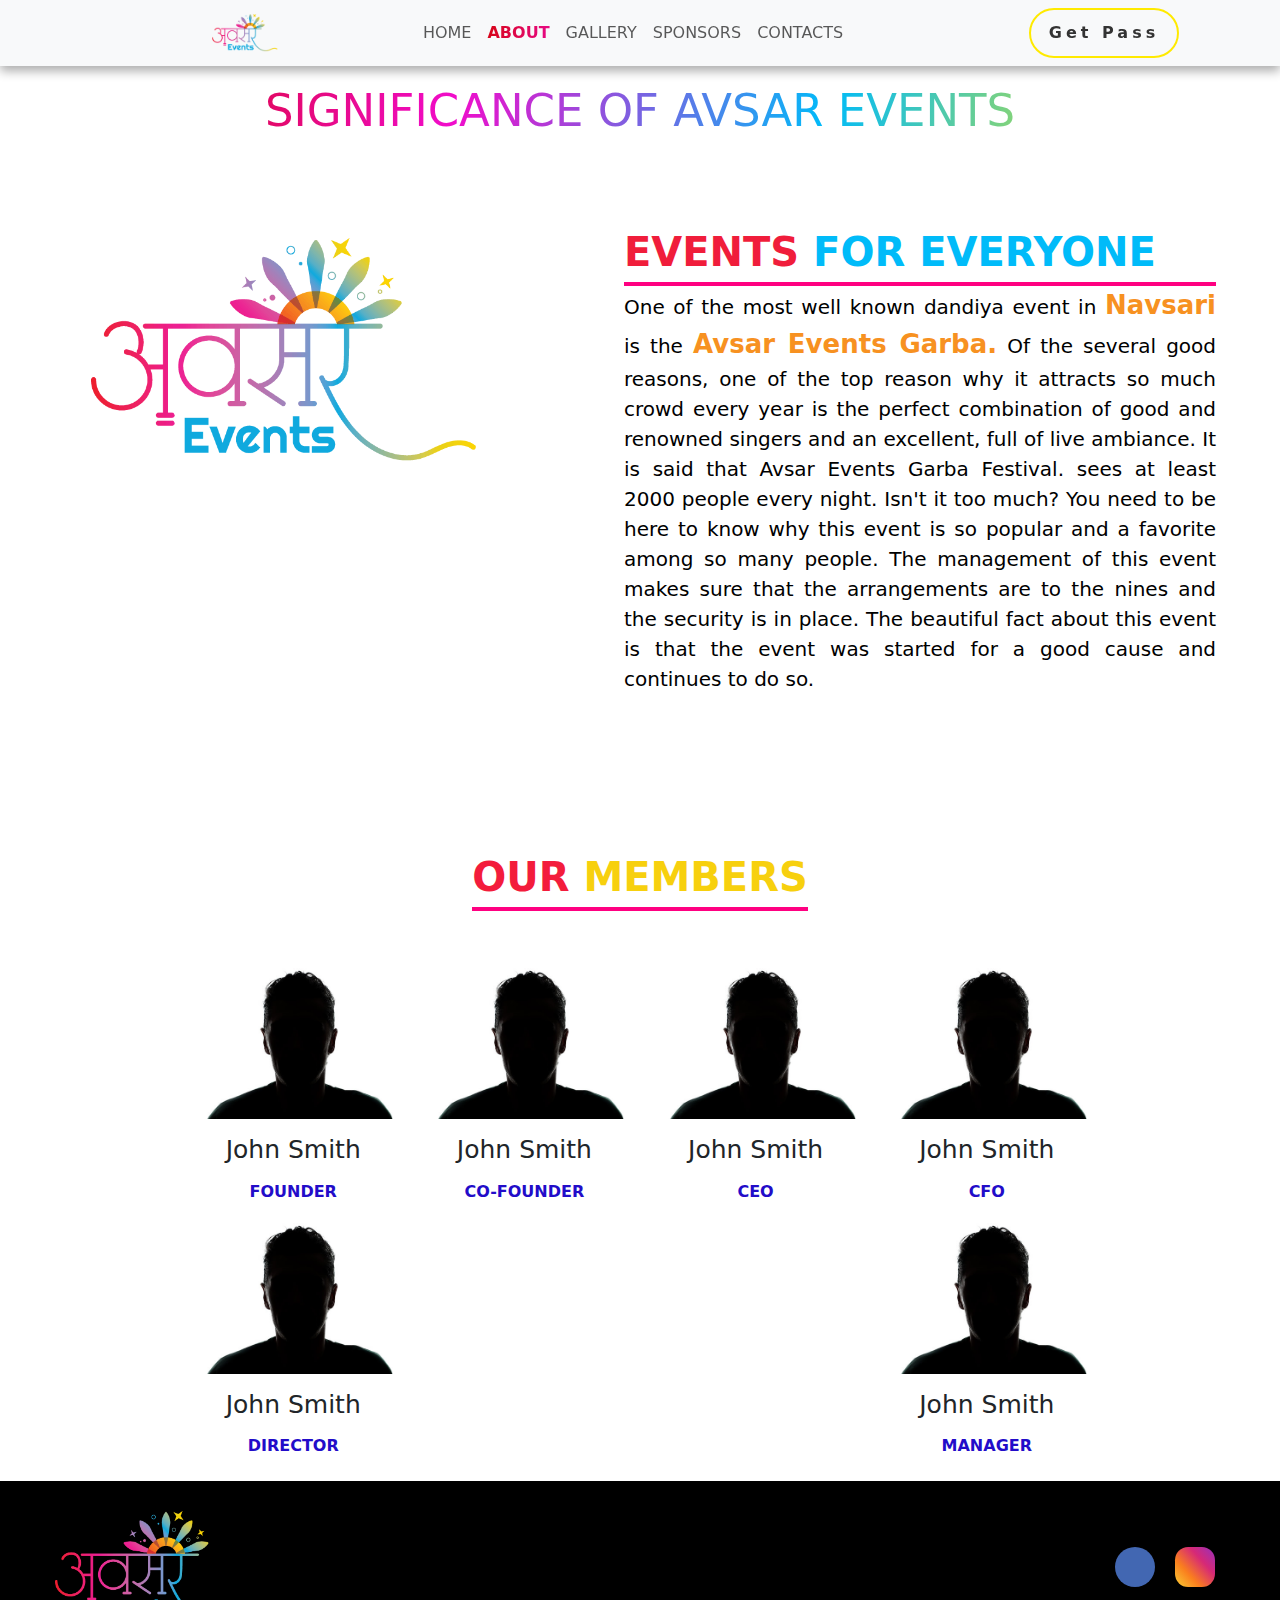
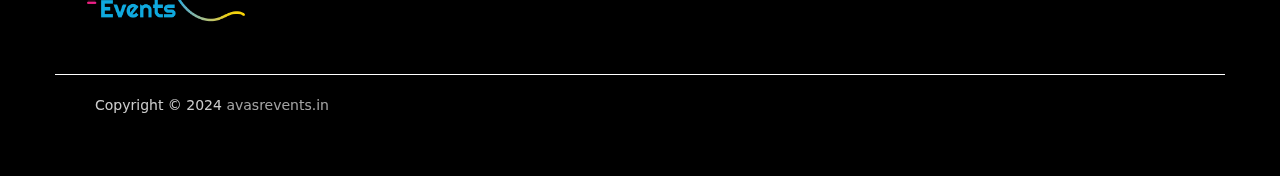
==== assests/pages/about.html @ a4a7842e "changes in about" ====
<!DOCTYPE html>
<html lang="en">

<head>
  <meta charset="UTF-8">
  <meta name="viewport" content="width=device-width, initial-scale=1.0">
  <title>About Us</title>
  <link rel="icon" type="image/x-icon" href="/assests/img/avsar-favicon.png">

  <!-- bootstrap-link -->
  <link href="https://cdn.jsdelivr.net/npm/bootstrap@5.3.3/dist/css/bootstrap.min.css" rel="stylesheet"
    integrity="sha384-QWTKZyjpPEjISv5WaRU9OFeRpok6YctnYmDr5pNlyT2bRjXh0JMhjY6hW+ALEwIH" crossorigin="anonymous">

  <link rel="stylesheet" href="https://cdnjs.cloudflare.com/ajax/libs/font-awesome/6.5.2/css/all.min.css"
    integrity="sha512-SnH5WK+bZxgPHs44uWIX+LLJAJ9/2PkPKZ5QiAj6Ta86w+fsb2TkcmfRyVX3pBnMFcV7oQPJkl9QevSCWr3W6A=="
    crossorigin="anonymous" referrerpolicy="no-referrer" />

  <link rel="stylesheet" href="/assests/css/about.css">

</head>

<body>

  <nav class="navbar col-12 navbar-expand-lg bg-body-tertiary position-fixed">
    <div class="container-fluid nav-contain d-flex justify-content-center">
      <div class="position-relative col-lg-3 d-flex">
        <a class="navbar-brand ms-lg-auto col-md-5 col-6" href="index.html"><img
            class="position-relative top-0 start-50 translate-middle-x col-lg-6 col-md-3 col-sm-4 col-5"
            src="/assests/img/Avsar-logo.png" alt="logo"></a>
        <button class="navbar-toggler col-md-10 col-6 position-relative end-0 collapsed" type="button"
          data-bs-toggle="collapse" data-bs-target="#navbarNavDropdown" aria-controls="navbarNavDropdown"
          aria-expanded="false" aria-label="Toggle navigation">
          <span class="navbar-toggler-icon"></span>
        </button>
      </div>
      <div class="navbar-collapse col-8 collapse" id="navbarNavDropdown">
        <ul class="navbar-nav m-auto my-2 my-lg-0 d-flex justify-content-center">
          <li class="nav-item">
            <a class="nav-link" href="/index.html">HOME</a>
          </li>
          <li class="nav-item">
            <a class="nav-link active"  aria-current="page" href="/assests/pages/about.html">ABOUT</a>
          </li>
          <li class="nav-item">
            <a class="nav-link" href="/assests/pages/gallery.html">GALLERY</a>
          </li>
          <li class="nav-item">
            <a class="nav-link" href="/assests/pages/sponsors.html">SPONSORS</a>
          </li>
          <li class="nav-item">
            <a class="nav-link" href="/assests/pages/contact.html">CONTACTS</a>
          </li>
        </ul>
        <a class="button type1 m-lg-auto m-auto" href='/assests/pages/booking.html'>
          <span class="btn-txt">Get Pass</span>
        </a>
      </div>
    </div>
  </nav>
  <div class="container-background">
  <h1 class="name">SIGNIFICANCE OF AVSAR EVENTS</h1>
  <!-- -----------------------------------------------company---------------------------------------------------------------- -->
  <div class="company">
    <div class="img">
      <img class="about-img" src="/assests/img/Avsar-logo.png" alt="" />
    </div>
    <div class="company-info">
      <span>EVENTS <span class="our">FOR EVERYONE</span></span>
      <p>
        One of the most well known dandiya event in <b>Navsari</b> is the <b>Avsar Events Garba.</b> Of the several good
        reasons, one of the top reason why it attracts so much crowd every year is the perfect combination of good and
        renowned singers and an excellent, full of live ambiance. It is said that Avsar Events Garba Festival. sees at
        least 2000 people every night. Isn't it too much? You need to be here to know why this event is so popular and a
        favorite among so many people. The management of this event makes sure that the arrangements are to the nines
        and the security is in place. The beautiful fact about this event is that the event was started for a good cause
        and continues to do so. </p>

      ​<br><br>

      <!-- <p>
        The money that is raised from this event is given to charitable trusts and organizations all across the city. It
        takes place in <b>ramzaat 2024,</b> <b>Z Farm</b> every year and you need to book your tickets well in advance.
        They have their very own Instagram page and also a website that you can contact for bookings. This event has
        proved to be a great success for them since the last 2 years. The most important highlights of the <b>Avsar
          Events Garba Festival</b> are not just the dancers but also the decoration of the place that is done so
        beautifully for Navratri. 6000 male and female dancers register online for this event and it also has 70
        different cuisines being served at different stalls. Each day, the committee members distribute prizes for
        winners of the varied competitions that they hold all the nine days. <b>ramzaat 2024</b> is upcoming garba and
        dandiya event in <b>Navsari</b> In fact their website also reads a tagline- Fundraising for improved quality of
        life of the poor and vulnerable. Now, if not for the love of dance and this festival, you could be a part of
        this good cause at least and do your bit. <b>Avsar Events Garba Festival</b> is best garba and dandiya in
        Navsari.
      </p> -->
    </div>

    
  </div>

  <div class="about-gif">
    <img src="/assests/img/aboutpg.gif" alt="">
    <img src="/assests/img/ramzat-pg.gif" alt="">
  </div>

  <!-- ---------------------------------------------------------------------------------------------------------------------- -->
  <!-- ----------------------------------------------------team-------------------------------------------------------------- -->
  
  <div class="team">
    <span>OUR <span class="ourtm">MEMBERS</span></span>
  </div>
  <div class="teamcontainer">
    <div class="card">
      <img class="card-img" src="/assests/img/360_F_113462123_n9fPVrYHbfzjua7uuf0tXkwCOELtn64R.jpg" alt="">
      <h5 class="head-name">John Smith</h5>
      <span class="role">Founder</span>
    </div>

    <div class="card">
      <img class="card-img" src="/assests/img/360_F_113462123_n9fPVrYHbfzjua7uuf0tXkwCOELtn64R.jpg" alt="">
      <h5 class="head-name">John Smith</h5>
      <span class="role">Co-Founder</span>
    </div>

    <div class="card">
      <img class="card-img" src="/assests/img/360_F_113462123_n9fPVrYHbfzjua7uuf0tXkwCOELtn64R.jpg" alt="">
      <h5 class="head-name">John Smith</h5>
      <span class="role">CEO</span>
    </div>

    <div class="card">
      <img class="card-img" src="/assests/img/360_F_113462123_n9fPVrYHbfzjua7uuf0tXkwCOELtn64R.jpg" alt="">
      <h5 class="head-name">John Smith</h5>
      <span class="role">CFO</span>
    </div>

    <div class="card">
      <img class="card-img" src="/assests/img/360_F_113462123_n9fPVrYHbfzjua7uuf0tXkwCOELtn64R.jpg" alt="">
      <h5 class="head-name">John Smith</h5>
      <span class="role">Director</span>
    </div>

    <div class="card">
      <img class="card-img" src="/assests/img/360_F_113462123_n9fPVrYHbfzjua7uuf0tXkwCOELtn64R.jpg" alt="">
      <h5 class="head-name">John Smith</h5>
      <span class="role">Manager</span>
    </div>
  </div>

 
  </div>

  <!-- ----------------------------------------------------Sponsore-------------------------------------------------------------- -->
  <!-- <div class="sponsor">
    <span>OUR <span class="ourspons">SPONSORS</span></span>
  </div>
  <div class="sponscontainer">
    <div class="spons-card">
      <img class="spons-img" src="/assests/img/election.jpg" alt="">
      <h5 class="head-name">John Smith</h5>
      <span class="role">Marketing Solver</span>
    </div>

    <div class="spons-card">
      <img class="spons-img" src="/assests/img/NAVSARI.png" alt="">
      <h5 class="head-name">John Smith</h5>
      <span class="role">Navsari360</span>
    </div>

    <div class="spons-card">
      <img class="spons-img" src="/assests/img/images (1).png" alt="">
      <h5 class="head-name">John Smith</h5>
      <span class="role">Buddy's</span>
    </div>

    <div class="spons-card">
      <img class="spons-img" src="/assests/img/jp.png" alt="">
      <h5 class="head-name">John Smith</h5>
      <span class="role">J. P. Biscuite</span>
    </div>

    <div class="spons-card">
      <img class="spons-img" src="/assests/img/goldy.jpg" alt="">
      <h5 class="head-name">John Smith</h5>
      <span class="role">Goldy Solar</span>
    </div>

    <div class="spons-card">
      <img class="spons-img" src="/assests/img/real (2).jpg" alt="">
      <h5 class="head-name">John Smith</h5>
      <span class="role">Real Value</span>
    </div>

    <div class="spons-card">
      <img class="spons-img" src="/assests/img/crazy.jpg" alt="">
      <h5 class="head-name">John Smith</h5>
      <span class="role">Crazy Beats</span>
    </div>

    <div class="spons-card">
      <img class="spons-img" src="/assests/img/ajay.jpeg" alt="">
      <h5 class="head-name">John Smith</h5>
      <span class="role">Ajay's Cafe</span>
    </div>

    <div class="spons-card">
      <img class="spons-img bg-primary-subtle p-2" src="/assests/img/uday.png" alt="">
      <h5 class="head-name">John Smith</h5>
      <span class="role">Uday Palace</span>
    </div>

    <div class="spons-card">
      <img class="spons-img" src="/assests/img/" alt="">
      <h5 class="head-name">John Smith</h5>
      <span class="role"></span>
    </div>

    <div class="spons-card">
      <img class="spons-img" src="/assests/img/" alt="">
      <h5 class="head-name">John Smith</h5>
      <span class="role"></span>
    </div>

    <div class="spons-card">
      <img class="card-img" src="/assests/img/" alt="">
    <h5 class="head-name">John Smith</h5>
      <span class="role"></span>
    </div>
  </div> -->
</div>
  <!-- ----------------------------------------------------Venue-------------------------------------------------------------- -->
  


  <!-- ----------------------------------------footer------------------------------------------ -->
  <footer>
    <div class="content">
      <div class="top">
        <div class="logo-details">
          <span class="logo_name"><img src="/assests/img/Avsar-logo.png" alt="" /></span>
        </div>
        <div class="media-icons">
          <a target="on_blank" href="https://www.facebook.com/share/hYZhNgkgVBdCk1dS/?mibextid=qi2Omg"><i class="fab fa-facebook"></i></a>
          <a target="on_blank" href="https://www.instagram.com/avsar__events9/"><i class="fab fa-instagram"></i></a>
        </div>
      </div>


      <div class="bottom-details">
        <div class="bottom_text">
          <span class="copyright_text">Copyright © 2024 <a href="#">avasrevents.in</a></span>
        </div>
      </div>
  </footer>
  <!-- ---------------------------------------------------------------------------------------- -->
  <!-- -------------------------------------------------------------------------------------------- -->
  <script src="/assests/javascript/about.js"></script>

  <!-- bootstrap-script -->
  <script src="https://cdn.jsdelivr.net/npm/bootstrap@5.3.3/dist/js/bootstrap.bundle.min.js"
    integrity="sha384-YvpcrYf0tY3lHB60NNkmXc5s9fDVZLESaAA55NDzOxhy9GkcIdslK1eN7N6jIeHz"
    crossorigin="anonymous"></script>
</body>

</html>
---- assests/css/about.css ----
@import url("https://fonts.googleapis.com/css2?family=Poppins:wght@100;200;300;400;500;600;700;800;900&display=swap");

:root {
    --bg-angle: 0deg;
}

body {
    margin: 0;
    padding: 0;
    width: 100%;
    height: 100vh;
    box-sizing: border-box;
}

/* .container-background {
    background: rgb(255, 193, 35);
    background: linear-gradient(0deg, rgba(255, 193, 35, 1) 0%, rgba(19, 184, 236, 1) 30%, rgba(190, 38, 235, 1) 60%, rgba(212, 3, 3, 1) 85%, rgba(0, 0, 0, 1) 100%);
} */

nav {
    position: fixed;
    top: 0%;
    box-shadow: 0px 5px 10px rgba(0, 0, 0, 0.329);
    z-index: 1;
}

.nav-item .active {
    display: flex;
    justify-content: center;
    background: -webkit-linear-gradient(350deg, #d40404, #f10ccb, #00bbf9, #ffea00);
    background-size: 400% 400%;
    font-weight: bold;
    -webkit-background-clip: text;
    -webkit-text-fill-color: transparent;
    animation: navText 15s ease infinite;
}

@keyframes navText {
    0% {
        background-position: 0% 50%;
    }

    50% {
        background-position: 100% 50%;
    }

    100% {
        background-position: 0% 50%;
    }
}

.nav-link{
    display: flex;
    justify-content: center;
}

.button {
    display: flex;
    height: 50px;
    width: 150px;
    position: relative;
    background-color: transparent;
    cursor: pointer;
    border: 2px solid #ffea00;
    overflow: hidden;
    border-radius: 30px;
    color: #333;
    transition: all 0.5s ease-in-out;
    text-decoration: none;
    text-align: center;
    justify-content: center;
    align-items: center;
}

.btn-txt {
    z-index: 1;
    font-weight: 800;
    letter-spacing: 4px;
}

.type1::after {
    content: "";
    position: absolute;
    left: 0;
    top: 0;
    transition: all 0.5s ease-in-out;
    background: -webkit-linear-gradient(350deg, #d40404, #f10ccb, #00bbf9, #ffea00);
    background-size: 400% 400%;
    border-radius: 30px;
    visibility: hidden;
    height: 10px;
    width: 10px;
    z-index: -1;
    animation: navText 15s ease infinite;
}

.button:hover {
    box-shadow: 1px 1px 200px #252525;
    color: #fff;
    border: none;
}

.type1:hover::after {
    visibility: visible;
    transform: scale(100) translateX(2px);
}

.navbar-toggler {
    border: none;
}

.navbar-toggler:focus {
    box-shadow: none;
}

/* -----------------company----------------------- */

.about-gif {
    position: relative;
    left: 0%;
    top: 51px;
}

.about-gif img {
    width: 99.1vw;
}

.company {
    display: flex;
    flex-direction: row;
    justify-content: space-between;
}

.company-info {
    display: flex;
    flex-direction: column;
    justify-content: center;
    text-align: justify;
    color: black;
}

.name {
    display: flex;
    justify-content: center;
    margin: 84px;
    font-size: 45PX;
    background: -webkit-linear-gradient(350deg, #d40404, #f10ccb, #00bbf9, #ffea00);
    -webkit-background-clip: text;
    -webkit-text-fill-color: transparent;
}

.img {
    width: 100%;
    margin: 1rem 0rem 0rem 2rem;
    margin-bottom: -40%;
}

.img img {
    width: 65%;
    margin-left: 10%;
    margin-bottom: 8%;
}

.raminfo {
    align-items: center;
}

.ramzat img {
    width: 86%;
    position: relative;
    top: -49vh;
}

.company-info .rampara {
    display: inline-block;
    right: 98%;
    position: relative;
    top: 55px;
}

.company-info {
    width: 100%;
    margin-right: 4rem;
}

.company-info span {
    display: inline-block;
    font-size: 2.5rem;
    font-weight: bold;
    color: #f01d3b;
    border-bottom: 4px solid #ff0081;
}

.company-info span .our {
    color: #00bbf9;
    border-bottom: none;
}

.company-info p {

    font-size: 20px;
}

.company-info p b {
    font-size: 26px;
    color: #f79121;
}

/* --------------------Our Team--------------------------- */

.team{
    display: flex;
    justify-content: center;
    margin-top: 65px;
}

.team span {
    font-size: 2.5rem;
    font-weight: bold;
    border-bottom: 4px solid #ff0081;
    color: #f31c3c;
}

.team span .ourtm {
    border-bottom: none;
    color: #f7d00e;
}

.teamcontainer,
.sponscontainer {
    width: 72%;
    margin: 15px auto;
    margin-top: 46px;
    display: flex;
    flex-wrap: wrap;
    justify-content: space-between;
}

.card,
.spons-card {
    display: flex;
    flex-direction: column;
    justify-content: center;
    align-items: center;
    margin: 0.5rem;
    border: none;
}

.card-img {
    width: 212px;
    max-height: 100vh;
    overflow: hidden;
    color: #000;
}

.card span {
    margin-top: .4rem;
    font-weight: bold;
    text-transform: uppercase;
    color: #220cc9;
}

.head-name {
    margin-top: 1rem;
    font-size: 25px;
}


@keyframes loading {
    100% {
        transform: translateX(100%);
    }
}

/* --------------------Our Sponsor--------------------------- */
.sponsor {
    display: flex;
    justify-content: center;
    margin-top: 65px;
}

.sponsor span {
    font-size: 2.5rem;
    font-weight: bold;
    border-bottom: 4px solid #ff0081;
    color: #220cc9;
}

.sponsor span .ourspons {
    border-bottom: none;
    color: #f7d60e;
}

.spons-card span {
    margin-top: .4rem;
    font-weight: bold;
    text-transform: uppercase;
    color: #2a0499;
}

.spons-img {
    width: 190px;
    max-height: 100vh;
    overflow: hidden;
    color: #000;
    border-radius: 50%;
}


/* ------------------------------footer---------------------------------------- */
footer {
    background: #000;
    width: 100%;
    position: relative;
    bottom: 0;
    left: 0;
}

footer .content {
    max-width: 1250px;
    margin: auto;
    padding: 30px 40px 40px 40px;
}

footer .content .top {
    display: flex;
    align-items: center;
    justify-content: space-between;
    margin-bottom: 50px;
}

.content .top .logo-details {
    color: #fdd166;
    font-size: 30px;
}

.content .top .logo-details img {
    width: 190px;
}

.content .top .media-icons {
    display: flex;
}

.content .top .media-icons a {
    height: 40px;
    width: 40px;
    margin: 0 10px;
    border-radius: 50%;
    text-align: center;
    line-height: 40px;
    color: #fff;
    font-size: 17px;
    text-decoration: none;
    transition: all 0.4s ease;
}

.fa-brands,
.fab {
    font-size: 40px;
    font-weight: 400;
}

.top .media-icons a:nth-child(1) {
    background: #4267b2;
}

.top .media-icons a:nth-child(1):hover {
    color: #4267b2;
    background: #fff;
}

.top .media-icons a:nth-child(2) {
    background: #FD1D1D;
    background: linear-gradient(48deg, #f9ce34, #fa7e1e, #d62976, #962fbf);
    background-size: 40px;
    border-radius: 33%;
    height: 40px;
    width: 40px;
}

.top .media-icons a:nth-child(2):hover {
    color: #e1306c;
    background: #fff;
}

footer .content .link-boxes {
    width: 100%;
    display: flex;
    justify-content: space-between;
}

footer .content .link-boxes .box {
    width: calc(100% / 5 - 10px);
}

.content .link-boxes .box .link_name {
    color: #fff;
    font-size: 18px;
    font-weight: 400;
    margin-bottom: 10px;
    position: relative;
}

.link-boxes .box .link_name::before {
    content: "";
    position: absolute;
    left: 0;
    bottom: -2px;
    height: 2px;
    width: 35px;
    background: #fdd166;
}

.content .link-boxes .box li {
    margin: 6px 0;
    list-style: none;
}

.content .link-boxes .box li a {
    color: #fff;
    font-size: 14px;
    font-weight: 400;
    text-decoration: none;
    opacity: 0.8;
    transition: all 0.4s ease;
}

.content .link-boxes .box li a:hover {
    opacity: 1;
    text-decoration: underline;
}

.content .link-boxes .input-box {
    margin-right: 55px;
}

.link-boxes .input-box input {
    height: 40px;
    width: calc(100% + 55px);
    outline: none;
    border: 2px solid #afafb6;
    background: #140b5c;
    border-radius: 4px;
    padding: 0 15px;
    font-size: 15px;
    color: #fff;
    margin-top: 5px;
}

.link-boxes .input-box input::placeholder {
    color: #afafb6;
    font-size: 16px;
}

.link-boxes .input-box input[type="button"] {
    background: #fff;
    color: #140b5c;
    border: none;
    font-size: 18px;
    font-weight: 500;
    margin: 4px 0;
    opacity: 0.8;
    cursor: pointer;
    transition: all 0.4s ease;
}

.input-box input[type="button"]:hover {
    opacity: 1;
}

footer .bottom-details {
    width: 100%;
    background: #000;
    border-top: 0.5px solid #fff;
}

footer .bottom-details .bottom_text {
    max-width: 1250px;
    margin: auto;
    padding: 20px 40px;
    display: flex;
    justify-content: space-between;
}

.bottom-details .bottom_text span,
.bottom-details .bottom_text a {
    font-size: 14px;
    font-weight: 300;
    color: #fff;
    opacity: 0.8;
    text-decoration: none;
}

.bottom-details .bottom_text a:hover {
    opacity: 1;
    text-decoration: underline;
}

.bottom-details .bottom_text a {
    margin-right: 10px;
}

/* ------------------------------------------media-footer------------------------------------------- */
@media (max-width: 900px) {
    .company-info {
        width: 100%;
        margin-right: 0rem;
        margin-left: 1rem;
    }

    .company-info p {
        margin-right: 2rem;
        text-align: center;
    }

    .company-info span {
        font-size: 1.7rem;
        font-weight: bold;
        text-align: center;
    }

    .team {
        display: flex;
        justify-content: center;
    }

    .team span {
        font-size: 1.7rem;
        font-weight: bold;
    }

    .company {
        display: flex;
        flex-direction: column;
    }

    .img {
        margin-left: 0rem;
    }

    footer .content .link-boxes {
        flex-wrap: wrap;
    }

    footer .content .link-boxes .input-box {
        width: 40%;
        margin-top: 10px;
    }
}

@media (max-width: 700px) {
    .name{
        display: flex;
        justify-content: center;
        margin-top: 98px;
        font-size: 32PX;
    }

    footer {
        position: relative;
    }

    .content .top .logo-details {
        font-size: 26px;
    }

    .content .top .media-icons a {
        height: 40px;
        width: 40px;
        font-size: 14px;
        line-height: 35px;
    }

    footer .content .link-boxes .box {
        width: calc(100% / 3 - 10px);
    }

    footer .content .link-boxes .input-box {
        width: 60%;
    }

    .bottom-details .bottom_text span,
    .bottom-details .bottom_text a {
        font-size: 12px;
    }
} 

@media (max-width: 520px) {
    
    h1{
        font-size: 34PX;
    }

    .name{
        display: flex;
        justify-content: center;
        margin: 98px 5px;
        font-weight: 700;
    }

    .img .about-img {
        width: 84%;
        margin: -3rem 0rem 0rem 4rem;
        margin-bottom: 59%;
    }

    footer::before {
        top: 145px;
    }

    footer .content .top {
        flex-direction: column;
    }

    .content .top .media-icons {
        margin-top: 16px;
    }

    footer .content .link-boxes .box {
        width: calc(100% / 2 - 10px);
    }

    footer .content .link-boxes .input-box {
        width: 100%;
    }
}

@media(max-width:320px) {
    .company-info p {
        margin-right: 0rem;
    }
}

/* ---------------------------------------------------------------------------- */
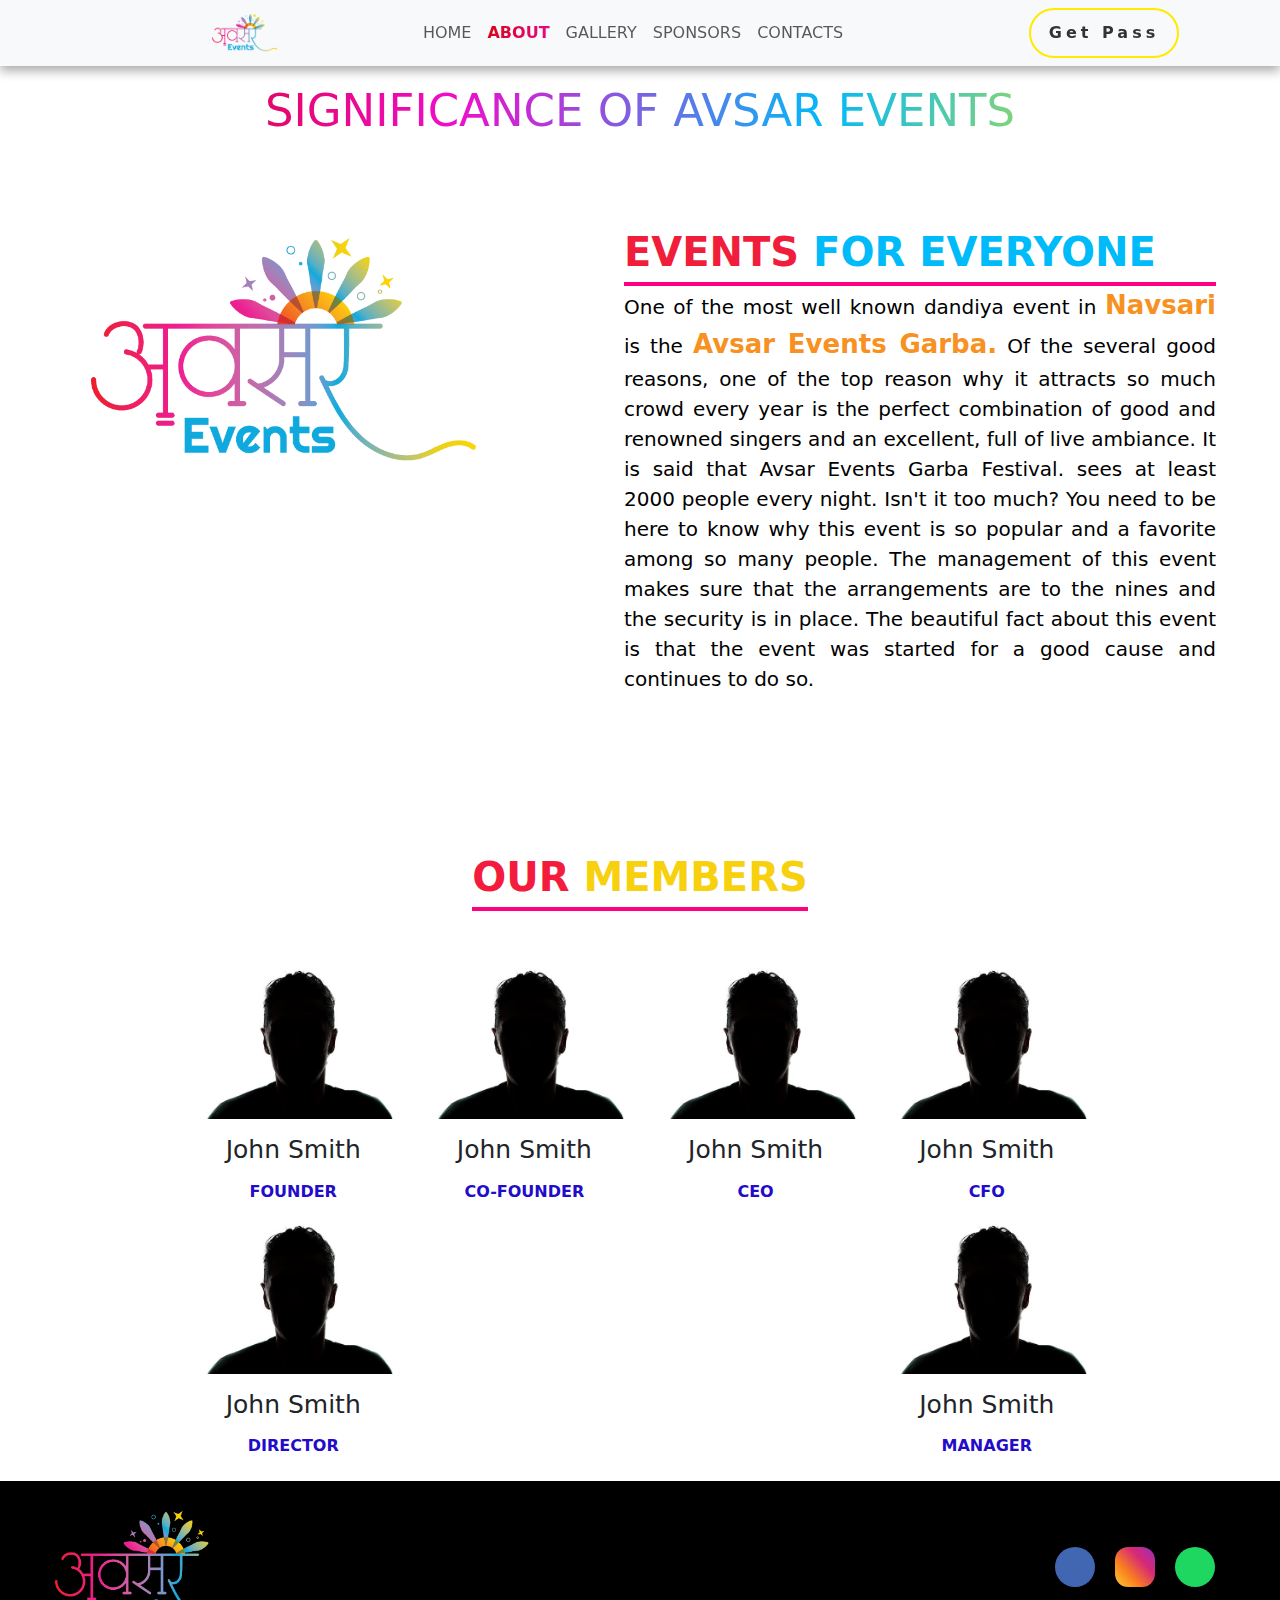
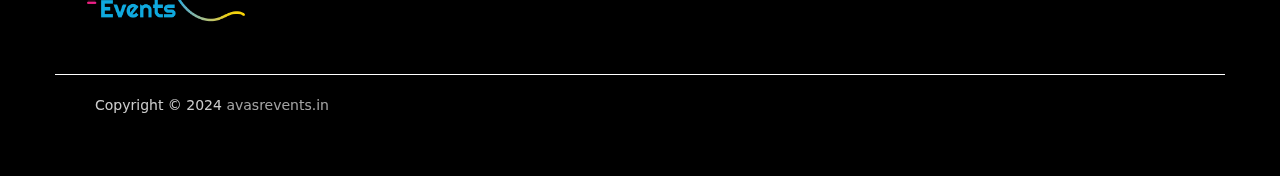
==== commit 2f0739d6: "add icon and chnages in about" ====
--- a/assests/pages/about.html
+++ b/assests/pages/about.html
@@ -240,6 +240,7 @@
         <div class="media-icons">
           <a target="on_blank" href="https://www.facebook.com/share/hYZhNgkgVBdCk1dS/?mibextid=qi2Omg"><i class="fab fa-facebook"></i></a>
           <a target="on_blank" href="https://www.instagram.com/avsar__events9/"><i class="fab fa-instagram"></i></a>
+          <a target="on_blank" href=""><i class="fab fa-whatsapp"></i></a>
         </div>
       </div>
 
--- a/assests/css/about.css
+++ b/assests/css/about.css
@@ -384,6 +384,10 @@
     background: #fff;
 }
 
+.top .media-icons a:nth-child(3) {
+    background: #1ed760;
+}
+
 footer .content .link-boxes {
     width: 100%;
     display: flex;
@@ -605,6 +609,45 @@
         margin-bottom: 59%;
     }
 
+    .company-info span {
+        font-size: 2.5rem;
+        font-weight: bold;
+        text-align: center;
+    }
+
+    .company-info p {
+        margin-top: 6%;
+        margin-right: 2rem;
+        text-align: center;
+    }
+
+    .about-gif img {
+        width: 103%;
+        margin: -91px 0 41px;
+    }
+
+    .team span{
+        font-size: 2.5rem;
+        font-weight: bold;
+        text-align: center;
+    }
+
+    .teamcontainer{
+        width: 100%;
+        margin: 15px auto;
+        margin-top: 46px;
+        display: flex;
+        flex-wrap: wrap;
+        justify-content: space-between;
+    }
+
+    .card-img {
+        width: 150px;
+        max-height: 100vh;
+        overflow: hidden;
+        color: #000;
+    }
+
     footer::before {
         top: 145px;
     }
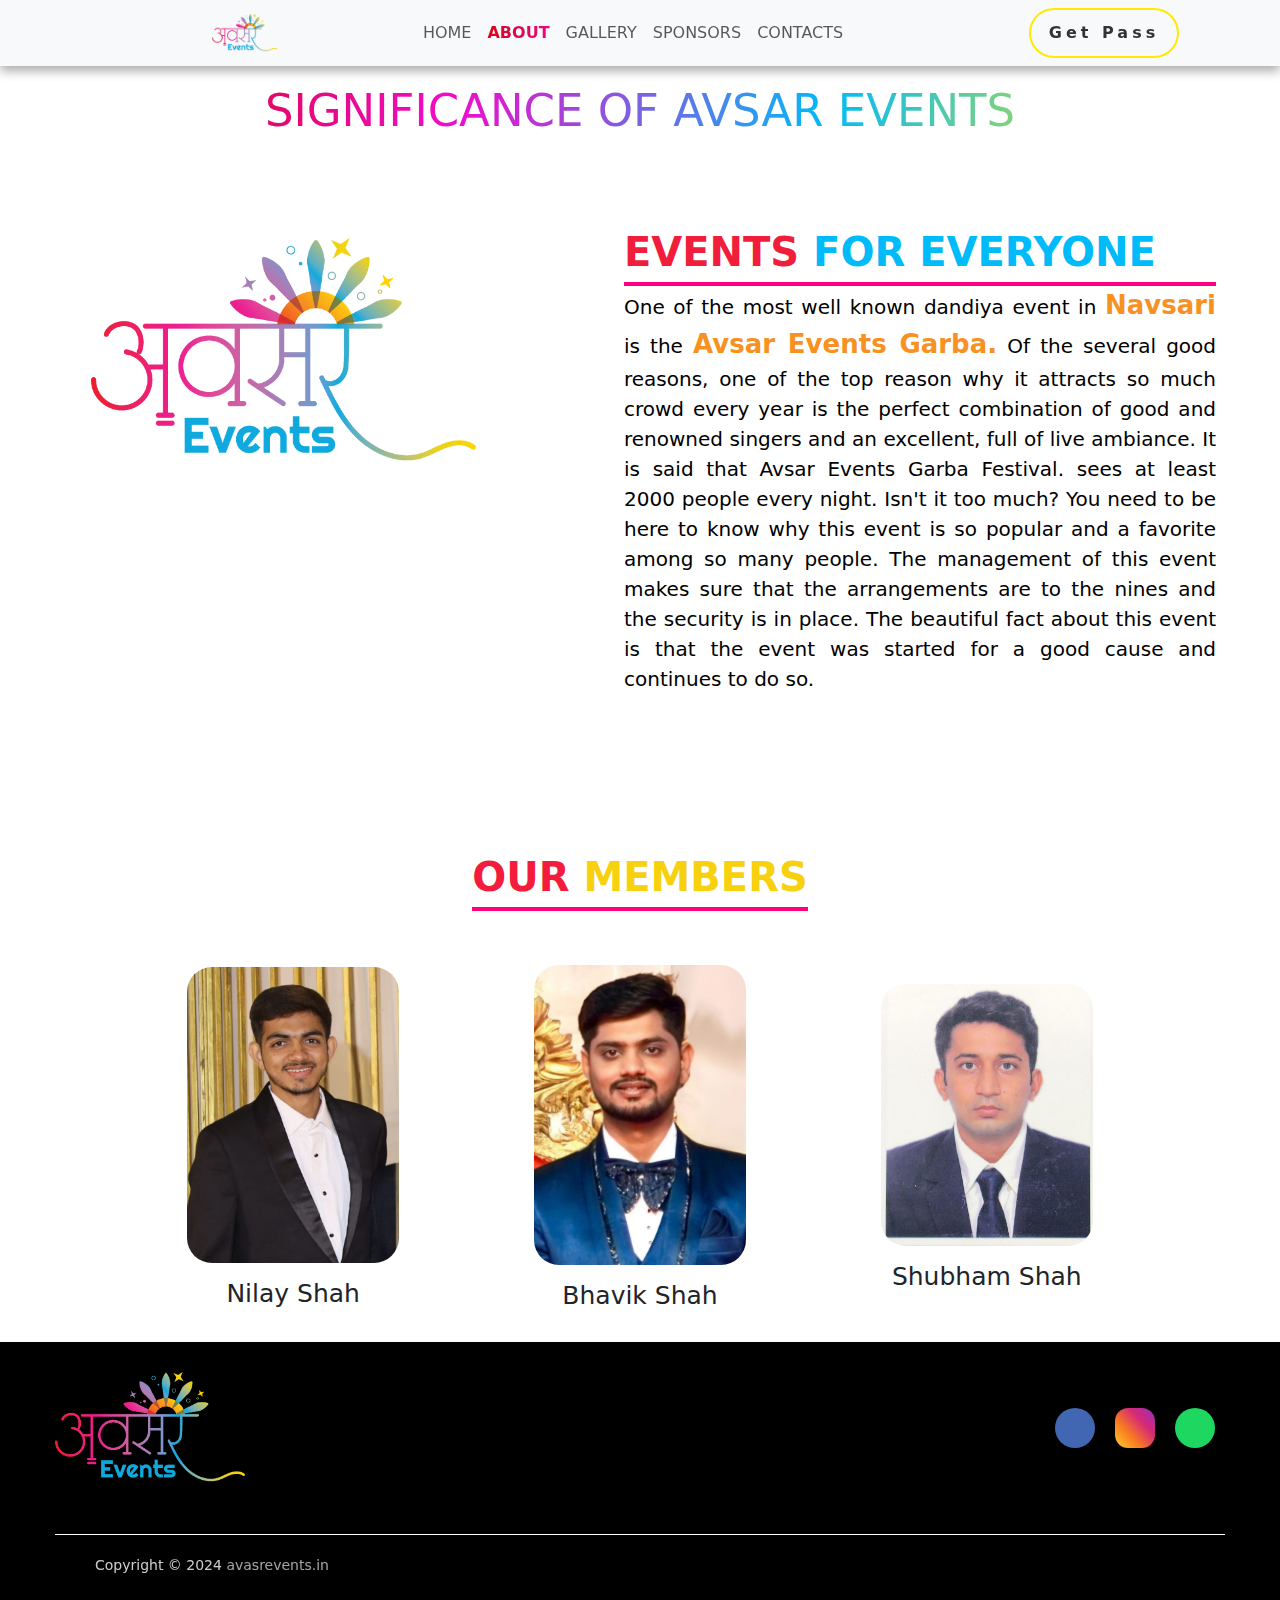
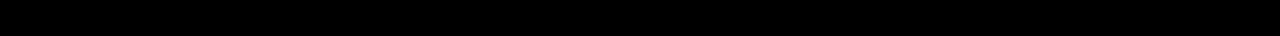
==== commit 9fe54b9d: "26/7/24" ====
--- a/assests/pages/about.html
+++ b/assests/pages/about.html
@@ -109,39 +109,18 @@
   </div>
   <div class="teamcontainer">
     <div class="card">
-      <img class="card-img" src="/assests/img/360_F_113462123_n9fPVrYHbfzjua7uuf0tXkwCOELtn64R.jpg" alt="">
-      <h5 class="head-name">John Smith</h5>
-      <span class="role">Founder</span>
+      <img class="card-img" src="/assests/img/nilay.jpeg" alt="">
+      <h5 class="head-name">Nilay Shah</h5>
     </div>
 
     <div class="card">
-      <img class="card-img" src="/assests/img/360_F_113462123_n9fPVrYHbfzjua7uuf0tXkwCOELtn64R.jpg" alt="">
-      <h5 class="head-name">John Smith</h5>
-      <span class="role">Co-Founder</span>
+      <img class="card-img" src="/assests/img/bhavik.jpeg" alt="">
+      <h5 class="head-name">Bhavik Shah</h5>
     </div>
 
     <div class="card">
-      <img class="card-img" src="/assests/img/360_F_113462123_n9fPVrYHbfzjua7uuf0tXkwCOELtn64R.jpg" alt="">
-      <h5 class="head-name">John Smith</h5>
-      <span class="role">CEO</span>
-    </div>
-
-    <div class="card">
-      <img class="card-img" src="/assests/img/360_F_113462123_n9fPVrYHbfzjua7uuf0tXkwCOELtn64R.jpg" alt="">
-      <h5 class="head-name">John Smith</h5>
-      <span class="role">CFO</span>
-    </div>
-
-    <div class="card">
-      <img class="card-img" src="/assests/img/360_F_113462123_n9fPVrYHbfzjua7uuf0tXkwCOELtn64R.jpg" alt="">
-      <h5 class="head-name">John Smith</h5>
-      <span class="role">Director</span>
-    </div>
-
-    <div class="card">
-      <img class="card-img" src="/assests/img/360_F_113462123_n9fPVrYHbfzjua7uuf0tXkwCOELtn64R.jpg" alt="">
-      <h5 class="head-name">John Smith</h5>
-      <span class="role">Manager</span>
+      <img class="card-img" src="/assests/img/shubham.jpeg" alt="">
+      <h5 class="head-name">Shubham Shah</h5>
     </div>
   </div>
 
@@ -240,14 +219,14 @@
         <div class="media-icons">
           <a target="on_blank" href="https://www.facebook.com/share/hYZhNgkgVBdCk1dS/?mibextid=qi2Omg"><i class="fab fa-facebook"></i></a>
           <a target="on_blank" href="https://www.instagram.com/avsar__events9/"><i class="fab fa-instagram"></i></a>
-          <a target="on_blank" href=""><i class="fab fa-whatsapp"></i></a>
+          <a target="on_blank" href="https://api.whatsapp.com/send/?phone=9998460101&text&type=phone_number&app_absent=0"><i class="fab fa-whatsapp"></i></a>
         </div>
       </div>
 
 
       <div class="bottom-details">
         <div class="bottom_text">
-          <span class="copyright_text">Copyright © 2024 <a href="#">avasrevents.in</a></span>
+          <span class="copyright_text">Copyright © 2024 <a href="https://www.avsarevents.in/">avasrevents.in</a></span>
         </div>
       </div>
   </footer>
--- a/assests/css/about.css
+++ b/assests/css/about.css
@@ -248,8 +248,9 @@
 
 .card-img {
     width: 212px;
-    max-height: 100vh;
+    max-height: 300px;
     overflow: hidden;
+    border-radius: 25px;
     color: #000;
 }
 
@@ -388,6 +389,11 @@
     background: #1ed760;
 }
 
+.top .media-icons a:nth-child(3):hover {
+    color: #1ed760;
+    background: #fff;
+}
+
 footer .content .link-boxes {
     width: 100%;
     display: flex;
@@ -507,6 +513,54 @@
 
 /* ------------------------------------------media-footer------------------------------------------- */
 @media (max-width: 900px) {
+    .name{
+        display: flex;
+        justify-content: center;
+        margin: 98px 5px;
+        font-size: 44PX;
+        font-weight: 700;
+    }
+
+    .img .about-img {
+        width: 70%;
+        margin: -3rem 0rem 0rem 10rem;
+        margin-bottom: 59%;
+    }
+
+    .company-info span {
+        display: inline;
+        width: 96%;
+        font-size: 2.5rem;
+        font-weight: bold;
+        text-align: center;
+    }
+
+    .company-info p {
+        margin-top: 3%;
+        margin-right: 2rem;
+        text-align: center;
+    }
+
+    .about-gif img {
+        width: 102.1vw;
+        margin: -91px 0 37px;
+    }
+
+    .team span{
+        font-size: 2.5rem;
+        font-weight: bold;
+        text-align: center;
+    }
+
+    .teamcontainer{
+        width: 100%;
+        margin: 15px auto;
+        margin-top: 46px;
+        display: flex;
+        flex-wrap: wrap;
+        justify-content: space-between;
+    }
+    
     .company-info {
         width: 100%;
         margin-right: 0rem;
@@ -518,10 +572,8 @@
         text-align: center;
     }
 
-    .company-info span {
-        font-size: 1.7rem;
-        font-weight: bold;
-        text-align: center;
+    footer {
+        width: 102.3%;
     }
 
     .team {
@@ -560,6 +612,7 @@
         margin-top: 98px;
         font-size: 32PX;
     }
+
 
     footer {
         position: relative;
@@ -590,6 +643,64 @@
     }
 } 
 
+@media (max-width: 768px) {
+    .name{
+        display: flex;
+        justify-content: center;
+        margin: 98px 5px;
+        font-size: 44PX;
+        font-weight: 700;
+    }
+
+    .img .about-img {
+        width: 70%;
+        margin: -3rem 0rem 0rem 10rem;
+        margin-bottom: 59%;
+    }
+
+    .company-info span {
+        display: inline;
+        width: 98%;
+        font-size: 2.5rem;
+        font-weight: bold;
+        text-align: center;
+    }
+
+    .company-info p {
+        margin-top: 3%;
+        margin-right: 2rem;
+        text-align: center;
+    }
+
+    .about-gif img {
+        width: 102.1vw;
+        margin: -91px 0 37px;
+    }
+
+    .team span{
+        font-size: 2.5rem;
+        font-weight: bold;
+        text-align: center;
+    }
+
+    .teamcontainer{
+        width: 100%;
+        margin: 15px auto;
+        margin-top: 46px;
+        display: flex;
+        flex-wrap: wrap;
+        justify-content: space-between;
+    }
+
+    footer {
+        background: #000;
+        width: 102.2%;
+        position: relative;
+        bottom: 0;
+        left: 0;
+    }
+}
+
 @media (max-width: 520px) {
     
     h1{
@@ -622,7 +733,7 @@
     }
 
     .about-gif img {
-        width: 103%;
+        width: 104%;
         margin: -91px 0 41px;
     }
 
@@ -648,6 +759,10 @@
         color: #000;
     }
 
+    footer {
+        width: 104%;
+    }
+
     footer::before {
         top: 145px;
     }
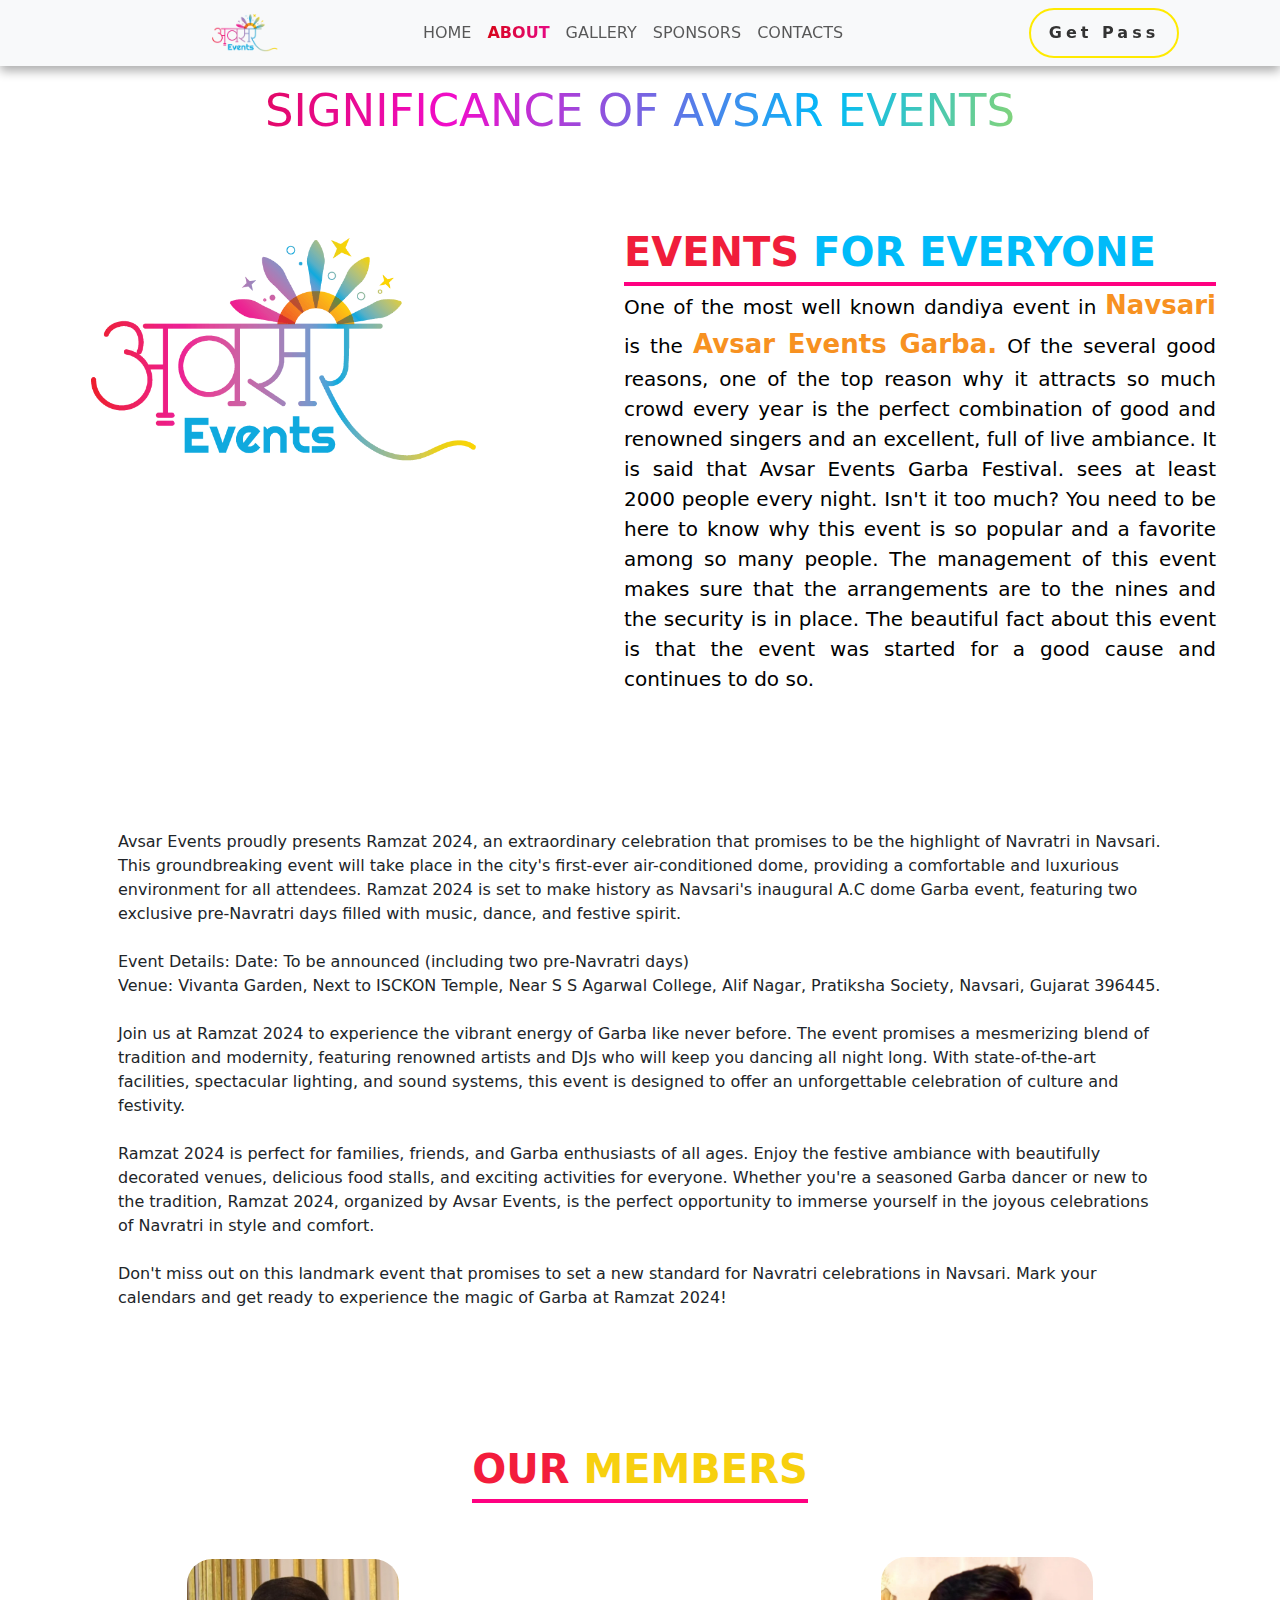
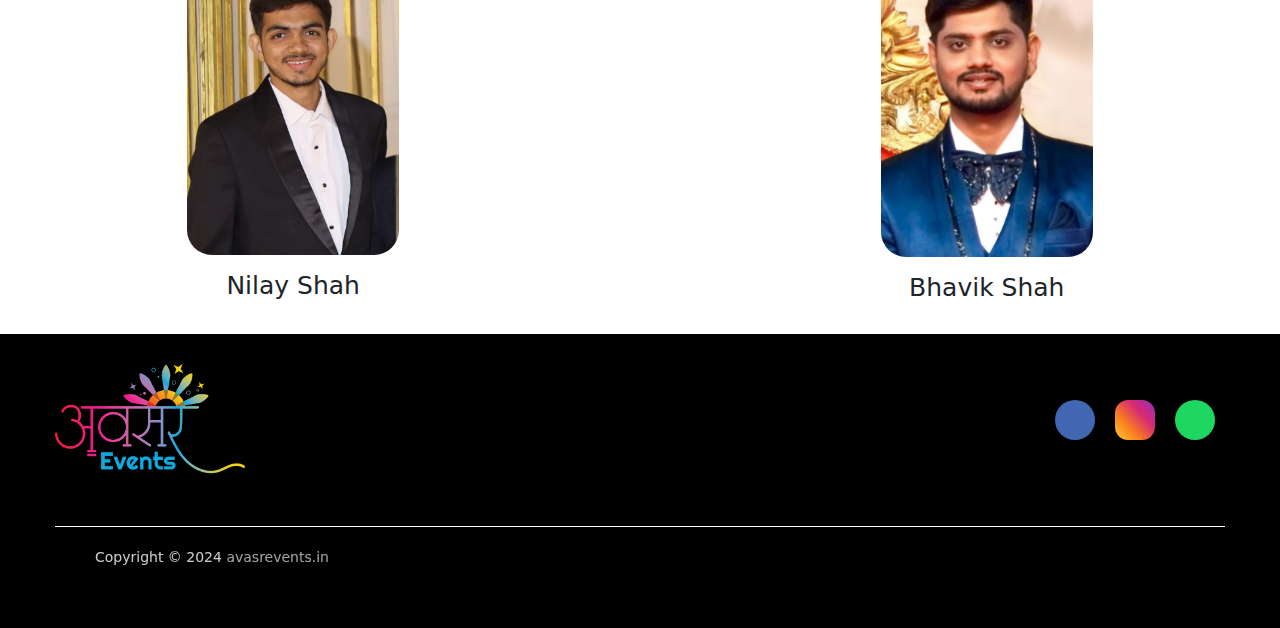
==== commit ee82ba88: "shubham removed" ====
--- a/assests/pages/about.html
+++ b/assests/pages/about.html
@@ -39,7 +39,7 @@
             <a class="nav-link" href="/index.html">HOME</a>
           </li>
           <li class="nav-item">
-            <a class="nav-link active"  aria-current="page" href="/assests/pages/about.html">ABOUT</a>
+            <a class="nav-link active" aria-current="page" href="/assests/pages/about.html">ABOUT</a>
           </li>
           <li class="nav-item">
             <a class="nav-link" href="/assests/pages/gallery.html">GALLERY</a>
@@ -58,26 +58,29 @@
     </div>
   </nav>
   <div class="container-background">
-  <h1 class="name">SIGNIFICANCE OF AVSAR EVENTS</h1>
-  <!-- -----------------------------------------------company---------------------------------------------------------------- -->
-  <div class="company">
-    <div class="img">
-      <img class="about-img" src="/assests/img/Avsar-logo.png" alt="" />
-    </div>
-    <div class="company-info">
-      <span>EVENTS <span class="our">FOR EVERYONE</span></span>
-      <p>
-        One of the most well known dandiya event in <b>Navsari</b> is the <b>Avsar Events Garba.</b> Of the several good
-        reasons, one of the top reason why it attracts so much crowd every year is the perfect combination of good and
-        renowned singers and an excellent, full of live ambiance. It is said that Avsar Events Garba Festival. sees at
-        least 2000 people every night. Isn't it too much? You need to be here to know why this event is so popular and a
-        favorite among so many people. The management of this event makes sure that the arrangements are to the nines
-        and the security is in place. The beautiful fact about this event is that the event was started for a good cause
-        and continues to do so. </p>
-
-      ​<br><br>
-
-      <!-- <p>
+    <h1 class="name">SIGNIFICANCE OF AVSAR EVENTS</h1>
+    <!-- -----------------------------------------------company---------------------------------------------------------------- -->
+    <div class="company">
+      <div class="img">
+        <img class="about-img" src="/assests/img/Avsar-logo.png" alt="" />
+      </div>
+      <div class="company-info">
+        <span>EVENTS <span class="our">FOR EVERYONE</span></span>
+        <p>
+          One of the most well known dandiya event in <b>Navsari</b> is the <b>Avsar Events Garba.</b> Of the several
+          good
+          reasons, one of the top reason why it attracts so much crowd every year is the perfect combination of good and
+          renowned singers and an excellent, full of live ambiance. It is said that Avsar Events Garba Festival. sees at
+          least 2000 people every night. Isn't it too much? You need to be here to know why this event is so popular and
+          a
+          favorite among so many people. The management of this event makes sure that the arrangements are to the nines
+          and the security is in place. The beautiful fact about this event is that the event was started for a good
+          cause
+          and continues to do so. </p>
+
+        ​<br><br>
+
+        <!-- <p>
         The money that is raised from this event is given to charitable trusts and organizations all across the city. It
         takes place in <b>ramzaat 2024,</b> <b>Z Farm</b> every year and you need to book your tickets well in advance.
         They have their very own Instagram page and also a website that you can contact for bookings. This event has
@@ -91,40 +94,70 @@
         this good cause at least and do your bit. <b>Avsar Events Garba Festival</b> is best garba and dandiya in
         Navsari.
       </p> -->
-    </div>
-
-    
-  </div>
-
-  <div class="about-gif">
-    <img src="/assests/img/aboutpg.gif" alt="">
-    <img src="/assests/img/ramzat-pg.gif" alt="">
-  </div>
-
-  <!-- ---------------------------------------------------------------------------------------------------------------------- -->
-  <!-- ----------------------------------------------------team-------------------------------------------------------------- -->
-  
-  <div class="team">
-    <span>OUR <span class="ourtm">MEMBERS</span></span>
-  </div>
-  <div class="teamcontainer">
-    <div class="card">
-      <img class="card-img" src="/assests/img/nilay.jpeg" alt="">
-      <h5 class="head-name">Nilay Shah</h5>
-    </div>
-
-    <div class="card">
-      <img class="card-img" src="/assests/img/bhavik.jpeg" alt="">
-      <h5 class="head-name">Bhavik Shah</h5>
-    </div>
-
-    <div class="card">
-      <img class="card-img" src="/assests/img/shubham.jpeg" alt="">
-      <h5 class="head-name">Shubham Shah</h5>
-    </div>
-  </div>
-
- 
+      </div>
+
+
+    </div>
+
+    <div class="about-gif">
+      <img src="/assests/img/aboutpg.gif" alt="">
+      <img src="/assests/img/ramzat-pg.gif" alt="">
+    </div>
+
+    <div class="description container p-5"><p>Avsar Events proudly presents Ramzat 2024, an extraordinary celebration that promises to be the highlight of
+      Navratri in Navsari. This groundbreaking event will take place in the city's first-ever air-conditioned dome,
+      providing a comfortable and luxurious environment for all attendees. Ramzat 2024 is set to make history as
+      Navsari's inaugural A.C dome Garba event, featuring two exclusive pre-Navratri days filled with music, dance, and
+      festive spirit.
+      <br>
+      <br>
+
+      Event Details:
+
+      Date: To be announced (including two pre-Navratri days)
+      <br>
+      Venue: Vivanta Garden, Next to ISCKON Temple, Near S S Agarwal College, Alif Nagar, Pratiksha Society, Navsari,
+      Gujarat 396445.
+      <br>
+      <br>
+      Join us at Ramzat 2024 to experience the vibrant energy of Garba like never before. The event promises a
+      mesmerizing blend of tradition and modernity, featuring renowned artists and DJs who will keep you dancing all
+      night long. With state-of-the-art facilities, spectacular lighting, and sound systems, this event is designed to
+      offer an unforgettable celebration of culture and festivity.
+      <br>
+      <br>
+
+      Ramzat 2024 is perfect for families, friends, and Garba enthusiasts of all ages. Enjoy the festive ambiance with
+      beautifully decorated venues, delicious food stalls, and exciting activities for everyone. Whether you're a
+      seasoned Garba dancer or new to the tradition, Ramzat 2024, organized by Avsar Events, is the perfect opportunity
+      to immerse yourself in the joyous celebrations of Navratri in style and comfort.
+      <br>
+      <br>
+
+      Don't miss out on this landmark event that promises to set a new standard for Navratri celebrations in Navsari.
+      Mark your calendars and get ready to experience the magic of Garba at Ramzat 2024!
+    </p>
+  </div>
+
+    <!-- ---------------------------------------------------------------------------------------------------------------------- -->
+    <!-- ----------------------------------------------------team-------------------------------------------------------------- -->
+
+    <div class="team">
+      <span>OUR <span class="ourtm">MEMBERS</span></span>
+    </div>
+    <div class="teamcontainer">
+      <div class="card">
+        <img class="card-img" src="/assests/img/nilay.jpeg" alt="">
+        <h5 class="head-name">Nilay Shah</h5>
+      </div>
+
+      <div class="card">
+        <img class="card-img" src="/assests/img/bhavik.jpeg" alt="">
+        <h5 class="head-name">Bhavik Shah</h5>
+      </div>
+    </div>
+
+
   </div>
 
   <!-- ----------------------------------------------------Sponsore-------------------------------------------------------------- -->
@@ -204,9 +237,9 @@
       <span class="role"></span>
     </div>
   </div> -->
-</div>
+  </div>
   <!-- ----------------------------------------------------Venue-------------------------------------------------------------- -->
-  
+
 
 
   <!-- ----------------------------------------footer------------------------------------------ -->
@@ -217,9 +250,12 @@
           <span class="logo_name"><img src="/assests/img/Avsar-logo.png" alt="" /></span>
         </div>
         <div class="media-icons">
-          <a target="on_blank" href="https://www.facebook.com/share/hYZhNgkgVBdCk1dS/?mibextid=qi2Omg"><i class="fab fa-facebook"></i></a>
+          <a target="on_blank" href="https://www.facebook.com/share/hYZhNgkgVBdCk1dS/?mibextid=qi2Omg"><i
+              class="fab fa-facebook"></i></a>
           <a target="on_blank" href="https://www.instagram.com/avsar__events9/"><i class="fab fa-instagram"></i></a>
-          <a target="on_blank" href="https://api.whatsapp.com/send/?phone=9998460101&text&type=phone_number&app_absent=0"><i class="fab fa-whatsapp"></i></a>
+          <a target="on_blank"
+            href="https://api.whatsapp.com/send/?phone=9998460101&text&type=phone_number&app_absent=0"><i
+              class="fab fa-whatsapp"></i></a>
         </div>
       </div>
 
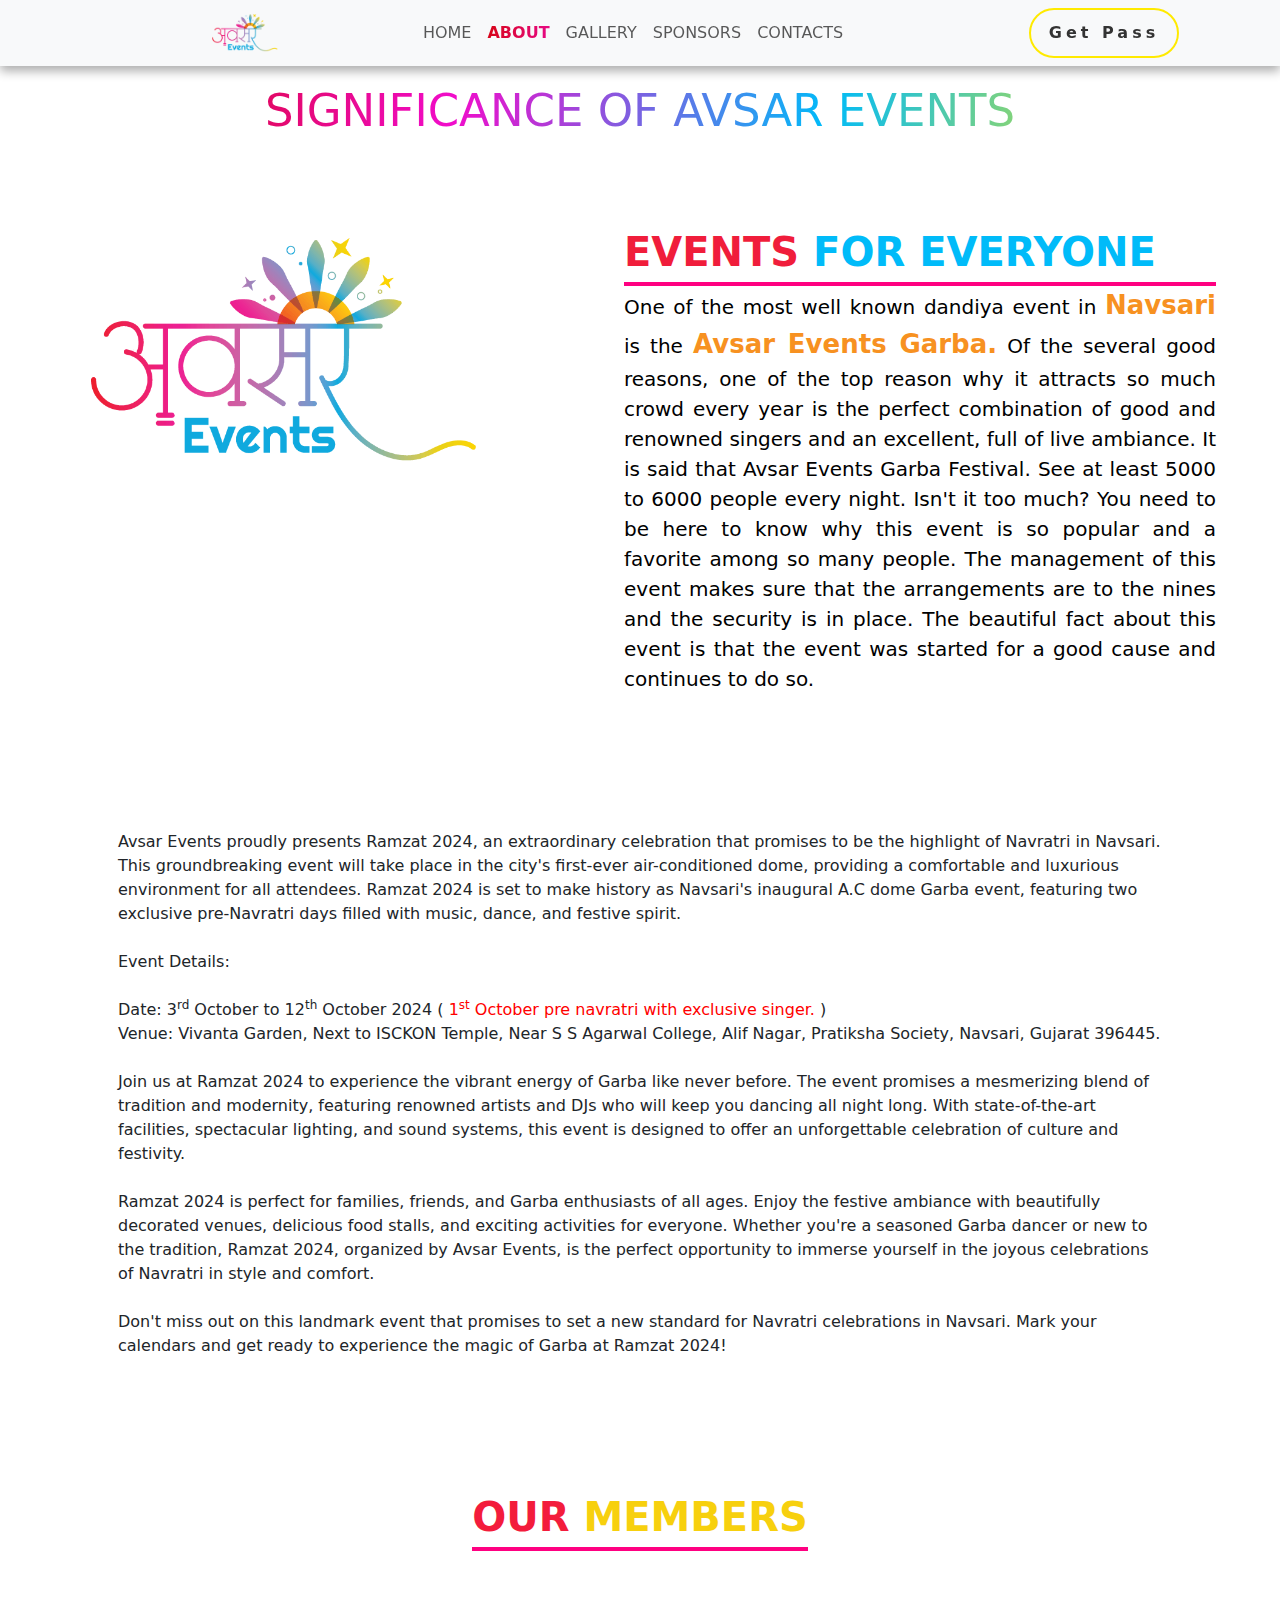
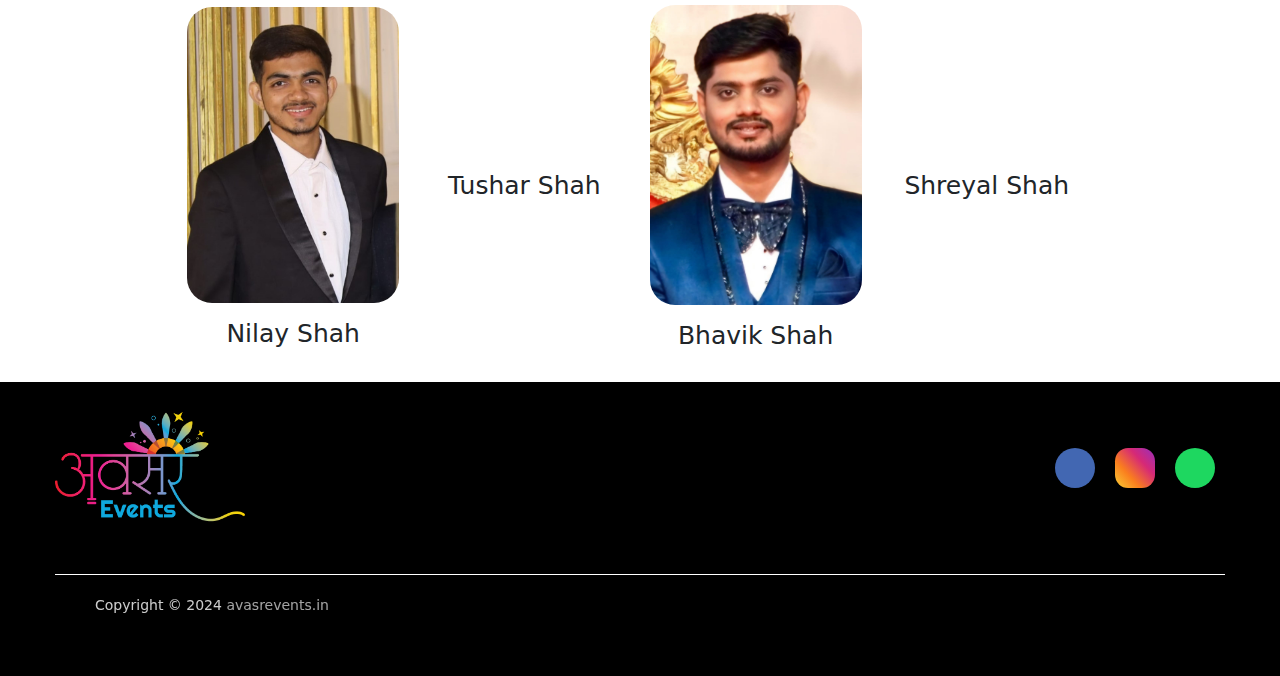
==== commit c3cb46a2: "number update" ====
--- a/assests/pages/about.html
+++ b/assests/pages/about.html
@@ -70,8 +70,8 @@
           One of the most well known dandiya event in <b>Navsari</b> is the <b>Avsar Events Garba.</b> Of the several
           good
           reasons, one of the top reason why it attracts so much crowd every year is the perfect combination of good and
-          renowned singers and an excellent, full of live ambiance. It is said that Avsar Events Garba Festival. sees at
-          least 2000 people every night. Isn't it too much? You need to be here to know why this event is so popular and
+          renowned singers and an excellent, full of live ambiance. It is said that Avsar Events Garba Festival. See at
+          least 5000 to 6000 people every night. Isn't it too much? You need to be here to know why this event is so popular and
           a
           favorite among so many people. The management of this event makes sure that the arrangements are to the nines
           and the security is in place. The beautiful fact about this event is that the event was started for a good
@@ -113,8 +113,8 @@
       <br>
 
       Event Details:
-
-      Date: To be announced (including two pre-Navratri days)
+<br><br>
+      Date: 3<sup>rd</sup> October to 12<sup>th</sup> October 2024 ( <span style="color: red;">1<sup>st</sup> October pre navratri with exclusive singer.</span> )
       <br>
       Venue: Vivanta Garden, Next to ISCKON Temple, Near S S Agarwal College, Alif Nagar, Pratiksha Society, Navsari,
       Gujarat 396445.
@@ -150,10 +150,20 @@
         <img class="card-img" src="/assests/img/nilay.jpeg" alt="">
         <h5 class="head-name">Nilay Shah</h5>
       </div>
+      
+      <div class="card">
+        <img class="card-img" src="/assests/img/tushar.jpg" alt="">
+        <h5 class="head-name">Tushar Shah</h5>
+      </div>
 
       <div class="card">
         <img class="card-img" src="/assests/img/bhavik.jpeg" alt="">
         <h5 class="head-name">Bhavik Shah</h5>
+      </div>
+      
+      <div class="card">
+        <img class="card-img" src="/assests/img/shreyal.jpg" alt="">
+        <h5 class="head-name">Shreyal Shah</h5>
       </div>
     </div>
 
@@ -254,7 +264,7 @@
               class="fab fa-facebook"></i></a>
           <a target="on_blank" href="https://www.instagram.com/avsar__events9/"><i class="fab fa-instagram"></i></a>
           <a target="on_blank"
-            href="https://api.whatsapp.com/send/?phone=9998460101&text&type=phone_number&app_absent=0"><i
+            href="https://api.whatsapp.com/send/?phone=919998460101&text&type=phone_number&app_absent=0"><i
               class="fab fa-whatsapp"></i></a>
         </div>
       </div>
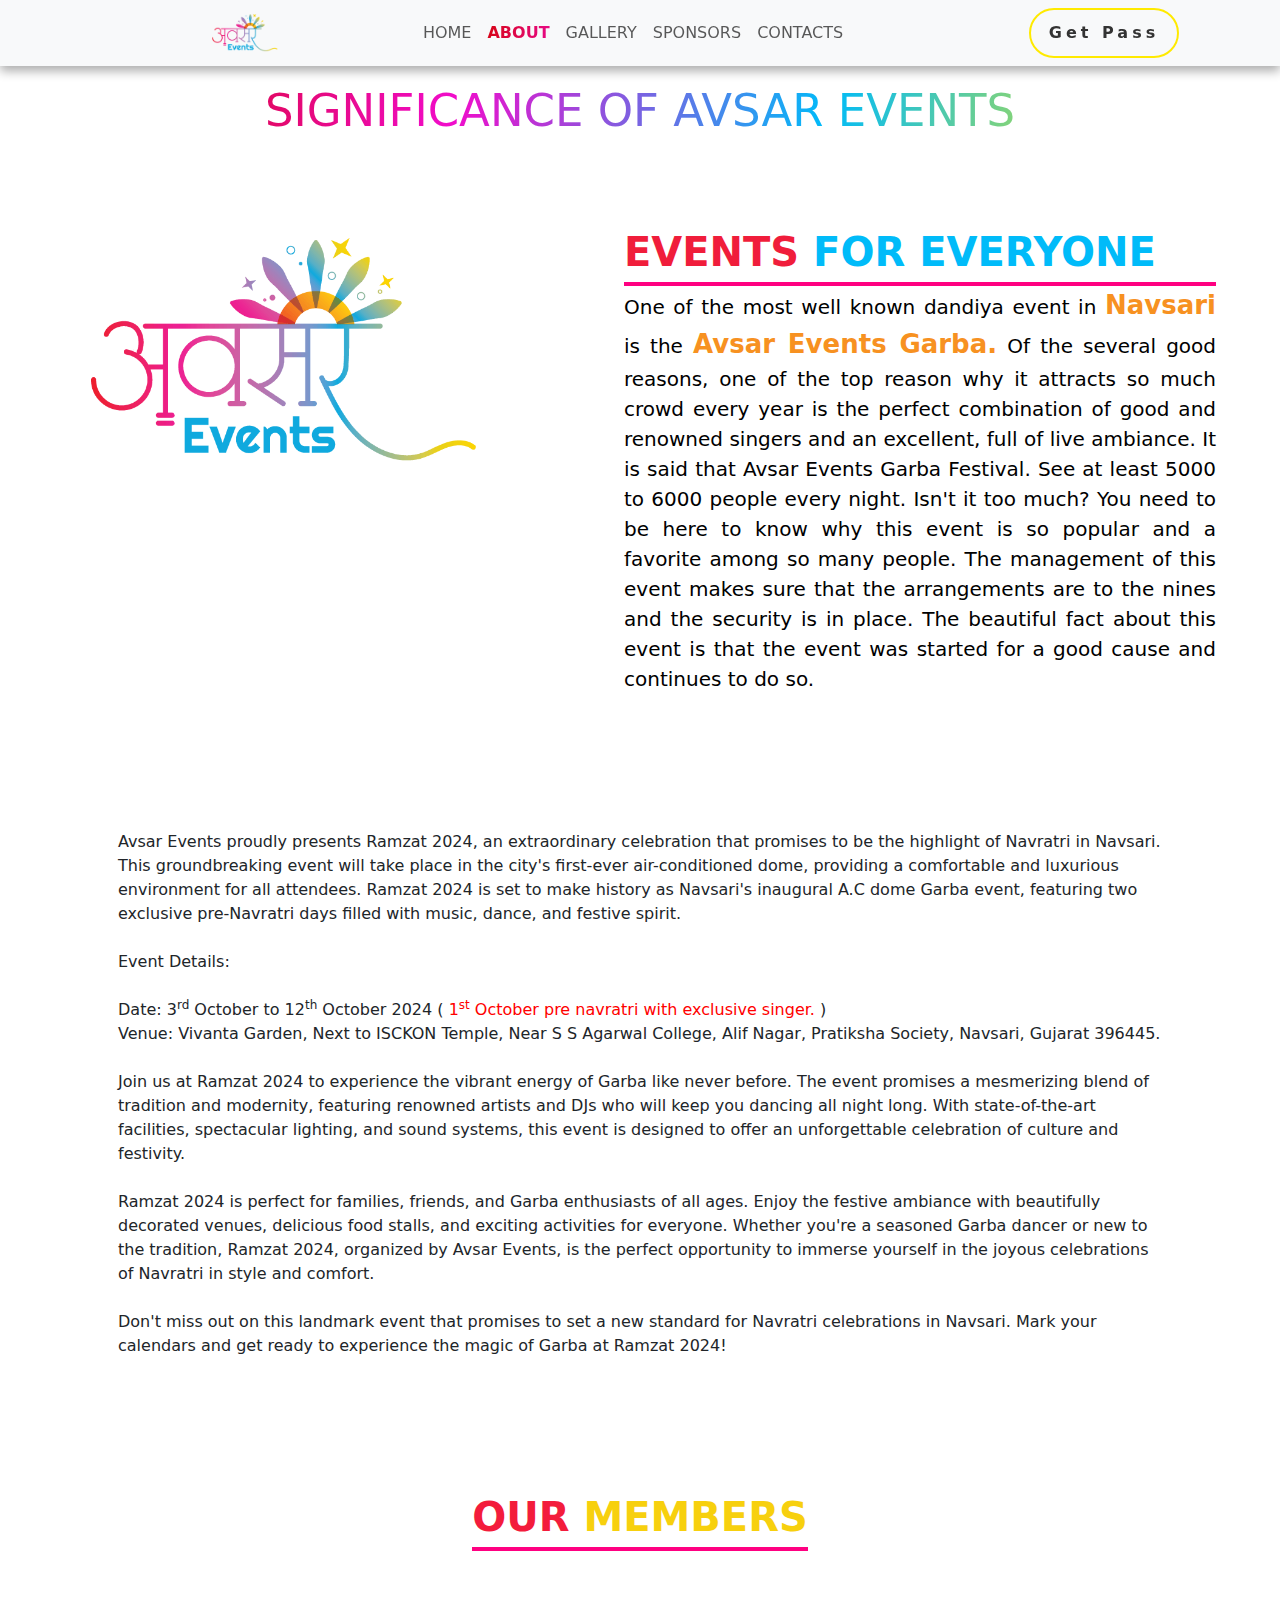
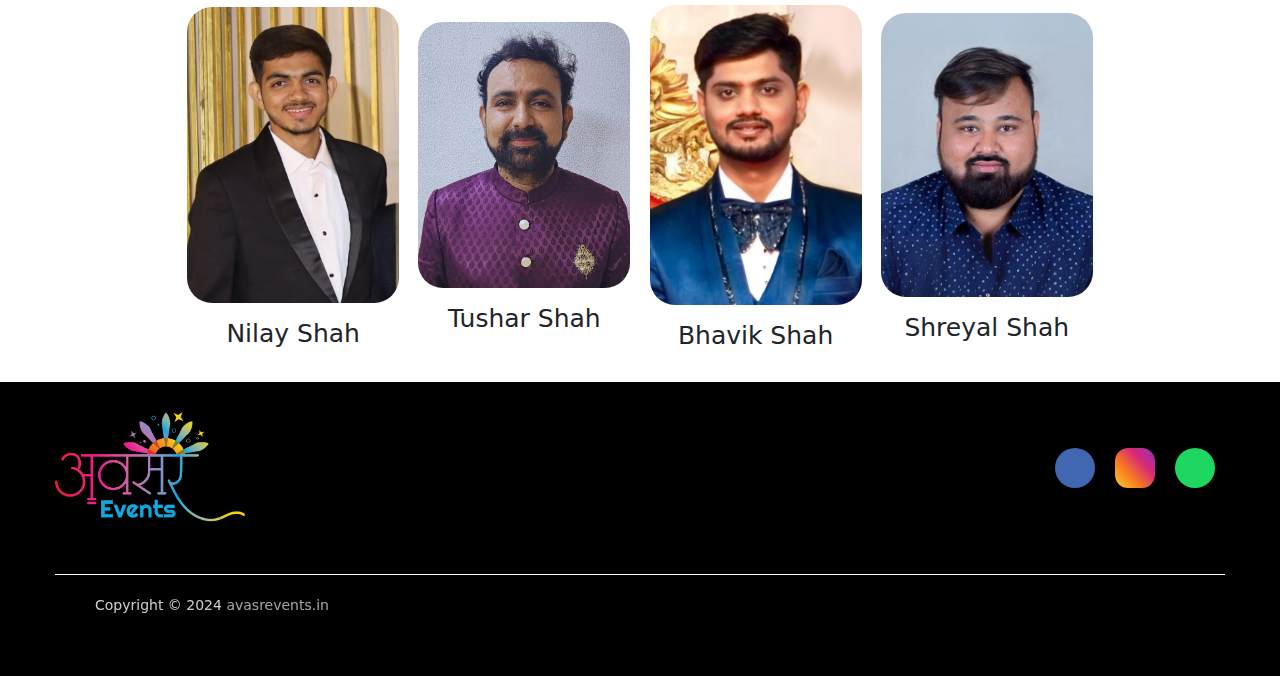
==== commit 1b6c0ba9: "Merge branch 'main' of https://github.com/marketingsolver/avsarevents.in" ====
--- a/assests/pages/about.html
+++ b/assests/pages/about.html
@@ -51,7 +51,7 @@
             <a class="nav-link" href="/assests/pages/contact.html">CONTACTS</a>
           </li>
         </ul>
-        <a class="button type1 m-lg-auto m-auto" href='/assests/pages/booking.html'>
+        <a class="button type1 m-lg-auto m-auto" href='https://www.mepass.in/events/ramzat-2024'>
           <span class="btn-txt">Get Pass</span>
         </a>
       </div>
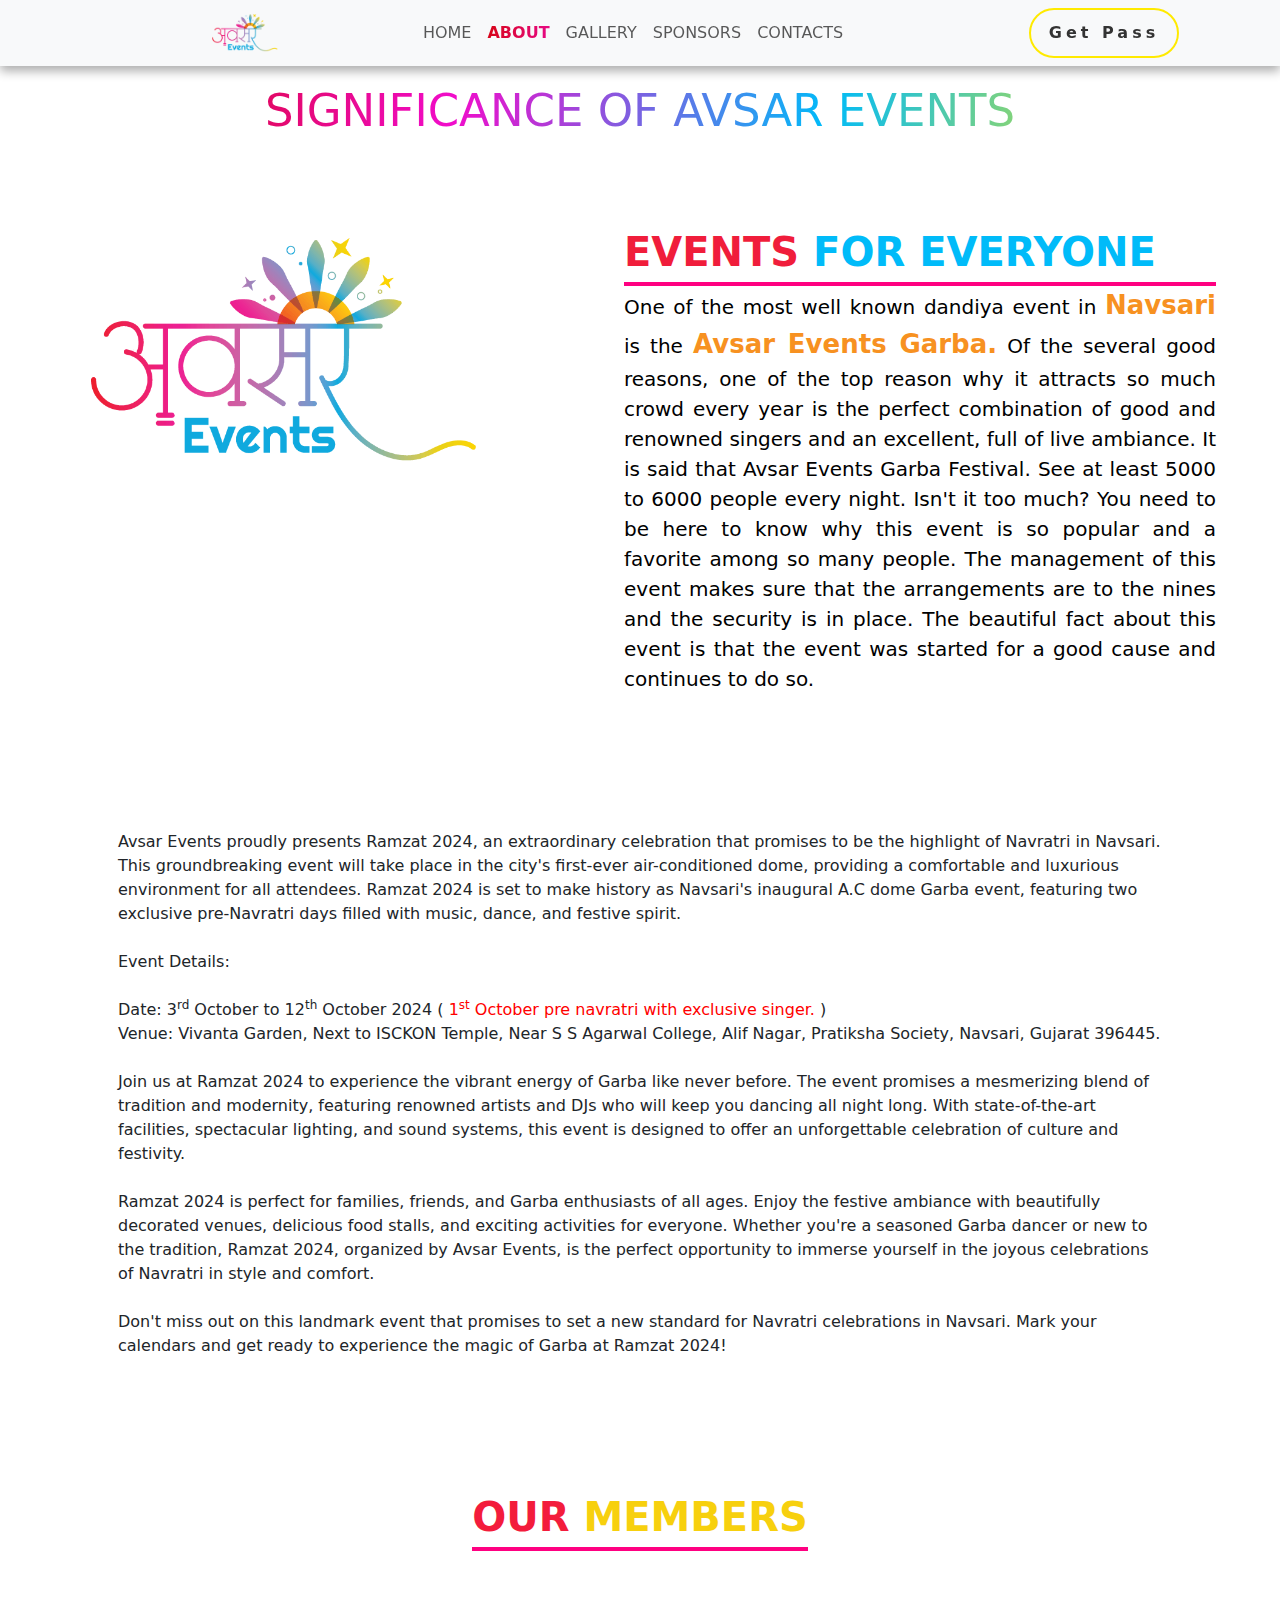
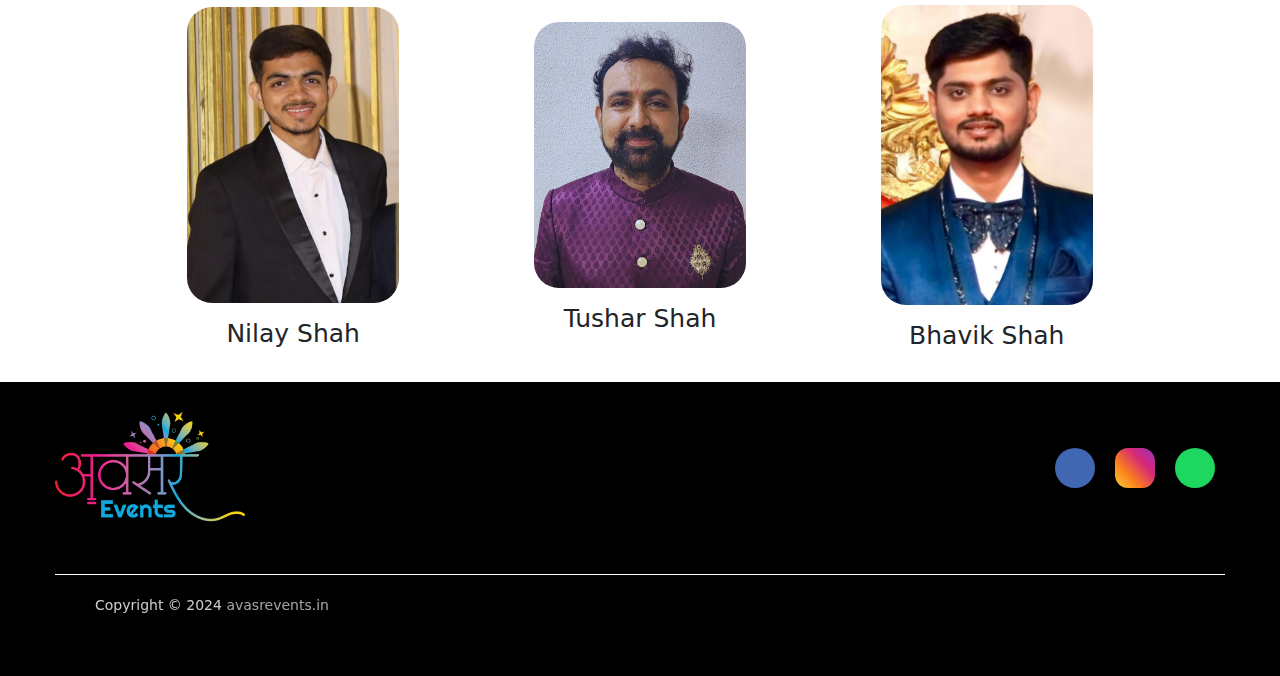
==== commit 0bbc5ca2: "shreayal remove" ====
--- a/assests/pages/about.html
+++ b/assests/pages/about.html
@@ -161,10 +161,10 @@
         <h5 class="head-name">Bhavik Shah</h5>
       </div>
       
-      <div class="card">
+      <!-- <div class="card">
         <img class="card-img" src="/assests/img/shreyal.jpg" alt="">
         <h5 class="head-name">Shreyal Shah</h5>
-      </div>
+      </div> -->
     </div>
 
 
